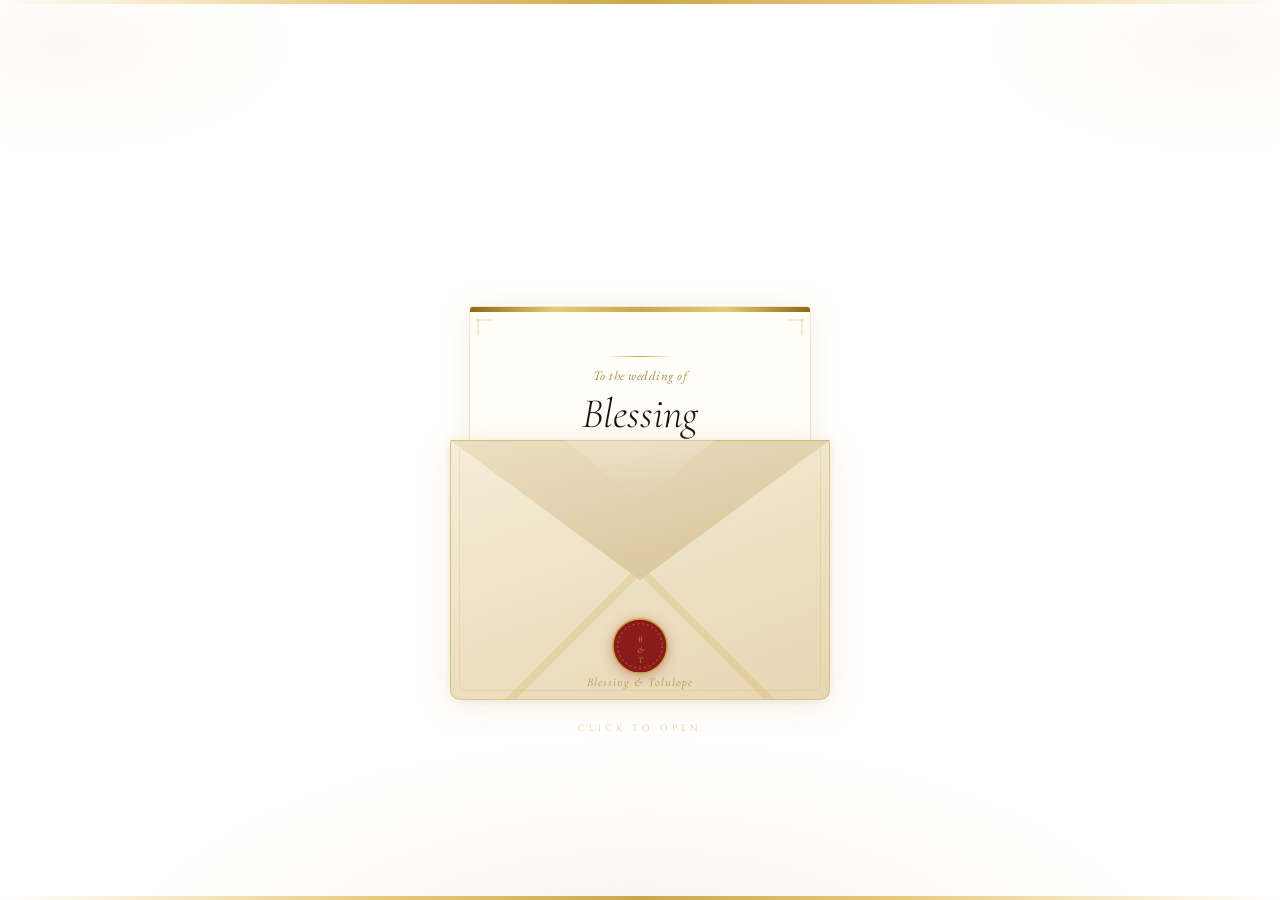
==== index.html @ dffdb022 "Add files via upload" ====
<!DOCTYPE html>
<html lang="en">
<head>
  <meta charset="UTF-8" />
  <meta name="viewport" content="width=device-width, initial-scale=1.0"/>
  <title>Blessing & Tolulope – Save the Date</title>
  <link href="https://fonts.googleapis.com/css2?family=Cormorant+Garamond:ital,wght@0,300;0,400;0,600;1,300;1,400&family=Cinzel:wght@400;600&family=EB+Garamond:ital@0;1&display=swap" rel="stylesheet"/>
  <style>
    :root {
      --gold: #C9A84C;
      --gold-light: #E8C97A;
      --gold-pale: #F5E6C0;
      --gold-deep: #8B6914;
      --cream: #FAF6ED;
      --ivory: #FFFDF8;
      --dark: #1A1209;
    }

    *, *::before, *::after { box-sizing: border-box; margin: 0; padding: 0; }

    body {
      background: #FFFFFF;
      font-family: 'Cormorant Garamond', serif;
      overflow: hidden;
      height: 100dvh;
      width: 100vw;
      display: flex;
      align-items: center;
      justify-content: center;
    }

    /* ── GOLD AMBIENT ON WHITE ── */
    .ambient {
      position: fixed;
      inset: 0;
      z-index: 0;
      pointer-events: none;
      background:
        radial-gradient(ellipse 60% 40% at 50% 110%, rgba(201,168,76,0.12) 0%, transparent 70%),
        radial-gradient(ellipse 30% 20% at 5% 5%,   rgba(201,168,76,0.06) 0%, transparent 60%),
        radial-gradient(ellipse 30% 20% at 95% 5%,  rgba(201,168,76,0.06) 0%, transparent 60%);
    }

    /* Floating sparkles */
    .sp {
      position: fixed;
      pointer-events: none;
      z-index: 1;
      color: var(--gold);
      opacity: 0;
      animation: drift linear infinite;
    }
    @keyframes drift {
      0%   { transform: translateY(105vh) rotate(0deg);   opacity: 0; }
      8%   { opacity: 0.55; }
      92%  { opacity: 0.3; }
      100% { transform: translateY(-40px) rotate(540deg); opacity: 0; }
    }

    /* Gold border lines top & bottom */
    .edge {
      position: fixed;
      left: 0; right: 0;
      height: 4px;
      background: linear-gradient(90deg,
        transparent 0%,
        var(--gold-pale) 15%,
        var(--gold-light) 30%,
        var(--gold) 50%,
        var(--gold-light) 70%,
        var(--gold-pale) 85%,
        transparent 100%);
      z-index: 200;
    }
    .edge-top    { top: 0; }
    .edge-bottom { bottom: 0; }

    /* ── MAIN SCENE ── */
    #scene {
      position: relative;
      z-index: 10;
      display: flex;
      align-items: center;
      justify-content: center;
      width: 100vw;
      height: 100dvh;
    }

    /* ── ENVELOPE AREA ──
       Tall container: letter slides up out of the envelope.
       Envelope sits at the bottom of this container.
    */
    #envelope-area {
      position: relative;
      width: 380px;
      /* total height = letter height (~320px) + envelope height (260px) - overlap (80px) */
      height: 500px;
      display: flex;
      flex-direction: column;
      align-items: center;
      justify-content: flex-end;
    }

    /* ── LETTER ──
       Starts tucked inside the envelope (bottom: 20px, so only slightly visible if at all).
       On open, translates up by ~270px to fully emerge.
    */
    #letter {
      position: absolute;
      width: 340px;
      background: var(--ivory);
      border-radius: 3px;
      box-shadow:
        0 2px 30px rgba(201,168,76,0.18),
        0 0 0 1px rgba(201,168,76,0.22);
      /* starts tucked: bottom of letter aligns with ~top of envelope body */
      bottom: 20px;
      left: 50%;
      transform: translateX(-50%) translateY(0);
      z-index: 2;          /* behind flap initially */
      transition:
        transform 1s cubic-bezier(0.22, 1, 0.36, 1) 0.35s;
      overflow: hidden;
    }

    body.opened #letter {
      transform: translateX(-50%) translateY(-290px);
      z-index: 20;
    }

    /* Promote z-index mid-animation so it clears the envelope */
    body.opened #letter { z-index: 20; }

    .letter-top-bar {
      height: 5px;
      background: linear-gradient(90deg,
        var(--gold-deep), var(--gold-light), var(--gold),
        var(--gold-light), var(--gold-deep));
    }

    .letter-inner {
      padding: 26px 30px 22px;
      text-align: center;
      position: relative;
    }

    /* Corner ornaments */
    .lc { position:absolute; width:34px; height:34px; opacity:0.38; }
    .lc svg { width:100%; height:100%; }
    .lc-tl { top:6px;  left:6px;  }
    .lc-tr { top:6px;  right:6px; transform:scaleX(-1); }
    .lc-bl { bottom:6px; left:6px;  transform:scaleY(-1); }
    .lc-br { bottom:6px; right:6px; transform:scale(-1,-1); }

    .letter-invited {
      font-family: 'Cinzel', serif;
      font-size: 7.5px;
      letter-spacing: 5px;
      color: var(--gold);
      margin-bottom: 8px;
      opacity: 0;
      transform: translateY(6px);
      transition: opacity 0.7s ease 1.4s, transform 0.7s ease 1.4s;
    }
    body.opened .letter-invited { opacity: 1; transform: translateY(0); }

    .letter-divider {
      width: 70px; height: 1px;
      background: linear-gradient(90deg, transparent, var(--gold), transparent);
      margin: 0 auto 10px;
    }

    .letter-headline {
      font-family: 'EB Garamond', serif;
      font-style: italic;
      font-size: 13px;
      color: rgba(139,105,20,0.75);
      letter-spacing: 0.5px;
      margin-bottom: 8px;
    }

    .letter-names {
      font-family: 'Cormorant Garamond', serif;
      font-style: italic;
      font-weight: 300;
      font-size: 42px;
      color: var(--dark);
      line-height: 1.05;
    }
    .letter-amp {
      display: block;
      font-size: 54px;
      color: var(--gold);
      line-height: 0.85;
      margin: 4px 0;
    }

    .letter-divider2 {
      width: 110px; height: 1px;
      background: linear-gradient(90deg, transparent, rgba(201,168,76,0.4), transparent);
      margin: 12px auto 10px;
    }

    .letter-save {
      font-family: 'Cinzel', serif;
      font-size: 7.5px;
      letter-spacing: 5px;
      color: var(--gold);
      margin-bottom: 5px;
    }

    .letter-date {
      font-family: 'Cormorant Garamond', serif;
      font-size: 30px;
      font-weight: 600;
      color: var(--dark);
      letter-spacing: 3px;
    }

    .letter-location {
      font-family: 'EB Garamond', serif;
      font-style: italic;
      font-size: 12px;
      color: rgba(26,18,9,0.45);
      margin-top: 5px;
    }

    .letter-ornament {
      margin-top: 12px;
      font-size: 13px;
      color: var(--gold);
      opacity: 0.5;
      letter-spacing: 6px;
    }

    /* ── ENVELOPE BODY (clickable) ── */
    #envelope-wrap {
      position: relative;
      width: 380px;
      height: 260px;
      cursor: pointer;
      flex-shrink: 0;
      z-index: 10;
    }

    .env-body {
      position: absolute;
      inset: 0;
      background: linear-gradient(160deg, #f6eeda 0%, #ede0c2 55%, #e8d6b2 100%);
      border-radius: 4px 4px 10px 10px;
      border: 1px solid rgba(201,168,76,0.55);
      box-shadow:
        0 6px 32px rgba(201,168,76,0.18),
        0 2px 8px rgba(0,0,0,0.06);
      overflow: hidden;
      z-index: 5;
    }

    /* Diagonal fold lines */
    .env-body::before {
      content:'';
      position: absolute;
      inset: 0;
      background:
        linear-gradient(135deg, transparent 49.2%, rgba(201,168,76,0.22) 49.2%, rgba(201,168,76,0.22) 50.8%, transparent 50.8%),
        linear-gradient(225deg, transparent 49.2%, rgba(201,168,76,0.22) 49.2%, rgba(201,168,76,0.22) 50.8%, transparent 50.8%);
    }

    .env-body::after {
      content: '';
      position: absolute;
      inset: 8px;
      border: 1px solid rgba(201,168,76,0.22);
      border-radius: 2px 2px 7px 7px;
      pointer-events: none;
    }

    /* Wax seal */
    .wax-seal {
      position: absolute;
      bottom: 24px;
      left: 50%;
      transform: translateX(-50%);
      width: 58px; height: 58px;
      z-index: 8;
    }
    .wax-seal svg { width:100%; height:100%;
      filter: drop-shadow(0 2px 6px rgba(139,26,26,0.35)); }

    .env-names {
      position: absolute;
      bottom: 10px;
      width: 100%;
      text-align: center;
      font-family: 'Cormorant Garamond', serif;
      font-style: italic;
      font-size: 12px;
      color: rgba(139,105,20,0.65);
      letter-spacing: 1px;
      z-index: 6;
    }

    /* ── FLAP ──
       Rotates backward (away from viewer) on open.
       z-index: 12 so it sits above the letter initially.
       After opening, letter z-index is promoted to 20.
    */
    .env-flap {
      position: absolute;
      top: 0; left: 0; right: 0;
      height: 140px;
      transform-origin: top center;
      transform-style: preserve-3d;
      transition: transform 0.9s cubic-bezier(0.4, 0, 0.2, 1);
      z-index: 12;
    }

    .env-flap-shape {
      width: 100%;
      height: 100%;
      clip-path: polygon(0 0, 100% 0, 50% 100%);
      background: linear-gradient(165deg, #eddfc0 0%, #e0ceaa 55%, #d5c296 100%);
      border-left:  1px solid rgba(201,168,76,0.4);
      border-right: 1px solid rgba(201,168,76,0.4);
      border-top:   1px solid rgba(201,168,76,0.4);
      backface-visibility: hidden;
    }

    /* sheen on flap */
    .env-flap-shape::after {
      content:'';
      position: absolute;
      top: 0; left: 22%; right: 22%;
      height: 45%;
      background: linear-gradient(180deg, rgba(255,255,255,0.2) 0%, transparent 100%);
      clip-path: polygon(15% 0, 85% 0, 50% 100%);
    }

    body.opened .env-flap {
      transform: rotateX(-178deg);
    }

    /* Hint */
    .env-hint {
      position: absolute;
      bottom: -34px;
      width: 100%;
      text-align: center;
      font-family: 'Cinzel', serif;
      font-size: 9px;
      letter-spacing: 4px;
      color: rgba(201,168,76,0.6);
      animation: hintpulse 2.5s ease-in-out infinite;
      pointer-events: none;
    }
    @keyframes hintpulse {
      0%,100%{ opacity:0.35; }
      50%    { opacity:1; }
    }
    body.opened .env-hint { display:none; }

    /* ── MUSIC PLAYER ── */
    #music-player {
      position: fixed;
      bottom: 26px;
      left: 50%;
      transform: translateX(-50%);
      z-index: 100;
      display: flex;
      align-items: center;
      gap: 12px;
      background: rgba(255,253,248,0.94);
      backdrop-filter: blur(14px);
      border: 1px solid rgba(201,168,76,0.35);
      border-radius: 50px;
      padding: 9px 20px 9px 13px;
      box-shadow:
        0 4px 24px rgba(201,168,76,0.14),
        0 1px 4px rgba(0,0,0,0.05);
      opacity: 0;
      pointer-events: none;
      transition: opacity 0.8s ease 1.3s;
    }
    body.opened #music-player { opacity:1; pointer-events:all; }

    #play-btn {
      width: 38px; height: 38px;
      border-radius: 50%;
      border: 1.5px solid rgba(201,168,76,0.6);
      background: linear-gradient(135deg, rgba(201,168,76,0.12), rgba(201,168,76,0.04));
      display: flex;
      align-items: center;
      justify-content: center;
      cursor: pointer;
      transition: background 0.2s, transform 0.15s;
      flex-shrink: 0;
    }
    #play-btn:hover { background: rgba(201,168,76,0.22); transform: scale(1.08); }
    #play-btn svg { width:15px; height:15px; fill: var(--gold-deep); }

    .music-info { display:flex; flex-direction:column; gap:2px; }
    .music-title {
      font-family: 'Cormorant Garamond', serif;
      font-style: italic;
      font-size: 13px;
      color: var(--dark);
      white-space: nowrap;
    }
    .music-artist {
      font-family: 'Cinzel', serif;
      font-size: 7.5px;
      letter-spacing: 2px;
      color: rgba(139,105,20,0.55);
      white-space: nowrap;
    }

    .music-bars {
      display: flex;
      align-items: flex-end;
      gap: 2.5px;
      height: 18px;
      flex-shrink: 0;
    }
    .music-bars span {
      display: block;
      width: 3px;
      background: var(--gold);
      border-radius: 2px;
      opacity: 0.75;
      animation: bar 0.75s ease-in-out infinite alternate;
    }
    .music-bars span:nth-child(1){ height:6px;  animation-delay:0s; }
    .music-bars span:nth-child(2){ height:14px; animation-delay:0.12s; }
    .music-bars span:nth-child(3){ height:8px;  animation-delay:0.27s; }
    .music-bars span:nth-child(4){ height:15px; animation-delay:0.07s; }
    .music-bars.paused span { animation-play-state: paused; }

    @keyframes bar {
      from { transform: scaleY(0.2); }
      to   { transform: scaleY(1); }
    }
  </style>
</head>
<body>

<div class="edge edge-top"></div>
<div class="edge edge-bottom"></div>
<div class="ambient"></div>

<!-- Floating sparkles -->
<div class="sp" style="left:4%;  font-size:10px; animation-duration:13s; animation-delay:0s;">✦</div>
<div class="sp" style="left:14%; font-size:8px;  animation-duration:17s; animation-delay:5s;">✧</div>
<div class="sp" style="left:27%; font-size:11px; animation-duration:10s; animation-delay:1.5s;">❋</div>
<div class="sp" style="left:42%; font-size:8px;  animation-duration:15s; animation-delay:8s;">✦</div>
<div class="sp" style="left:58%; font-size:10px; animation-duration:11s; animation-delay:2.5s;">✧</div>
<div class="sp" style="left:72%; font-size:9px;  animation-duration:16s; animation-delay:4s;">❋</div>
<div class="sp" style="left:86%; font-size:11px; animation-duration:12s; animation-delay:0.8s;">✦</div>
<div class="sp" style="left:94%; font-size:8px;  animation-duration:9s;  animation-delay:3s;">✧</div>

<div id="scene">
  <div id="envelope-area">

    <!-- LETTER (tucked inside, rises on open) -->
    <div id="letter">
      <div class="letter-top-bar"></div>
      <div class="letter-inner">

        <div class="lc lc-tl"><svg viewBox="0 0 34 34" fill="none"><path d="M2 2L2 17M2 2L17 2" stroke="#C9A84C" stroke-width="1.2"/><circle cx="2" cy="2" r="1.5" fill="#C9A84C"/><path d="M5 5L13 13" stroke="#C9A84C" stroke-width="0.5" opacity="0.4"/></svg></div>
        <div class="lc lc-tr"><svg viewBox="0 0 34 34" fill="none"><path d="M2 2L2 17M2 2L17 2" stroke="#C9A84C" stroke-width="1.2"/><circle cx="2" cy="2" r="1.5" fill="#C9A84C"/><path d="M5 5L13 13" stroke="#C9A84C" stroke-width="0.5" opacity="0.4"/></svg></div>
        <div class="lc lc-bl"><svg viewBox="0 0 34 34" fill="none"><path d="M2 2L2 17M2 2L17 2" stroke="#C9A84C" stroke-width="1.2"/><circle cx="2" cy="2" r="1.5" fill="#C9A84C"/><path d="M5 5L13 13" stroke="#C9A84C" stroke-width="0.5" opacity="0.4"/></svg></div>
        <div class="lc lc-br"><svg viewBox="0 0 34 34" fill="none"><path d="M2 2L2 17M2 2L17 2" stroke="#C9A84C" stroke-width="1.2"/><circle cx="2" cy="2" r="1.5" fill="#C9A84C"/><path d="M5 5L13 13" stroke="#C9A84C" stroke-width="0.5" opacity="0.4"/></svg></div>

        <p class="letter-invited">YOU HAVE BEEN INVITED</p>
        <div class="letter-divider"></div>
        <p class="letter-headline">To the wedding of</p>

        <div class="letter-names">
          Blessing
          <span class="letter-amp">&</span>
          Tolulope
        </div>

        <div class="letter-divider2"></div>
        <p class="letter-save">SAVE THE DATE</p>
        <p class="letter-date">15 · 08 · 2026</p>
        <p class="letter-location">A celebration of love &amp; forever</p>
        <div class="letter-ornament">— ✦ —</div>
      </div>
    </div>

    <!-- ENVELOPE (clickable) -->
    <div id="envelope-wrap" onclick="openEnvelope()" role="button" tabindex="0"
         aria-label="Click to open your invitation"
         onkeydown="if(event.key==='Enter')openEnvelope()">

      <!-- Flap -->
      <div class="env-flap">
        <div class="env-flap-shape"></div>
      </div>

      <!-- Body -->
      <div class="env-body">
        <div class="wax-seal">
          <svg viewBox="0 0 60 60" xmlns="http://www.w3.org/2000/svg">
            <circle cx="30" cy="30" r="28" fill="#8B1A1A" stroke="#C9A84C" stroke-width="1.5"/>
            <circle cx="30" cy="30" r="23" fill="none" stroke="#C9A84C" stroke-width="0.6" stroke-dasharray="2 3"/>
            <text x="30" y="26" text-anchor="middle" font-family="Cormorant Garamond,serif"
                  font-style="italic" font-size="9" fill="#C9A84C">B</text>
            <text x="30" y="37" text-anchor="middle" font-family="Cormorant Garamond,serif"
                  font-style="italic" font-size="10" fill="#C9A84C">&amp;</text>
            <text x="30" y="48" text-anchor="middle" font-family="Cormorant Garamond,serif"
                  font-style="italic" font-size="9" fill="#C9A84C">T</text>
          </svg>
        </div>
        <div class="env-names">Blessing &amp; Tolulope</div>
      </div>

      <div class="env-hint">CLICK TO OPEN</div>
    </div>

  </div>
</div>

<!-- Music Player -->
<div id="music-player">
  <button id="play-btn" onclick="toggleMusic()" aria-label="Play or Pause">
    <svg id="icon-play"  viewBox="0 0 24 24"><path d="M8 5v14l11-7z"/></svg>
    <svg id="icon-pause" viewBox="0 0 24 24" style="display:none"><path d="M6 19h4V5H6v14zm8-14v14h4V5h-4z"/></svg>
  </button>
  <div class="music-info">
    <div class="music-title">Can I Have This Dance</div>
    <div class="music-artist">HIGH SCHOOL MUSICAL · 2008</div>
  </div>
  <div class="music-bars paused" id="music-bars">
    <span></span><span></span><span></span><span></span>
  </div>
</div>

<!-- Hidden YouTube player -->
<div style="position:fixed;left:-9999px;bottom:-9999px;width:1px;height:1px;">
  <div id="yt-player"></div>
</div>

<script>
  /* ── OPEN ── */
  let isOpened = false;
  function openEnvelope() {
    if (isOpened) return;
    isOpened = true;
    document.body.classList.add('opened');
    setTimeout(loadYT, 700);
  }

  /* ── YOUTUBE ── */
  const VID = 'xBpbM9SXQXE'; // HSM "Can I Have This Dance"
  let player = null, apiReady = false, playing = false;

  function loadYT() {
    if (typeof YT !== 'undefined' && YT.Player) {
      apiReady = true;
      buildPlayer();
      return;
    }
    const s = document.createElement('script');
    s.src = 'https://www.youtube.com/iframe_api';
    document.head.appendChild(s);
  }

  window.onYouTubeIframeAPIReady = function () {
    apiReady = true;
    buildPlayer();
  };

  function buildPlayer() {
    player = new YT.Player('yt-player', {
      width: '1', height: '1',
      videoId: VID,
      playerVars: { autoplay: 1, controls: 0, rel: 0, loop: 1, playlist: VID },
      events: {
        onReady(e)          { e.target.setVolume(75); e.target.playVideo(); },
        onStateChange(e)    {
          const s = e.data;
          if (s === YT.PlayerState.PLAYING)  setUI(true);
          if (s === YT.PlayerState.PAUSED ||
              s === YT.PlayerState.ENDED)    setUI(false);
        }
      }
    });
  }

  function setUI(isPlaying) {
    playing = isPlaying;
    document.getElementById('icon-play').style.display  = isPlaying ? 'none'  : 'block';
    document.getElementById('icon-pause').style.display = isPlaying ? 'block' : 'none';
    const b = document.getElementById('music-bars');
    isPlaying ? b.classList.remove('paused') : b.classList.add('paused');
  }

  function toggleMusic() {
    if (!player) return;
    playing ? player.pauseVideo() : player.playVideo();
  }
</script>
</body>
</html>
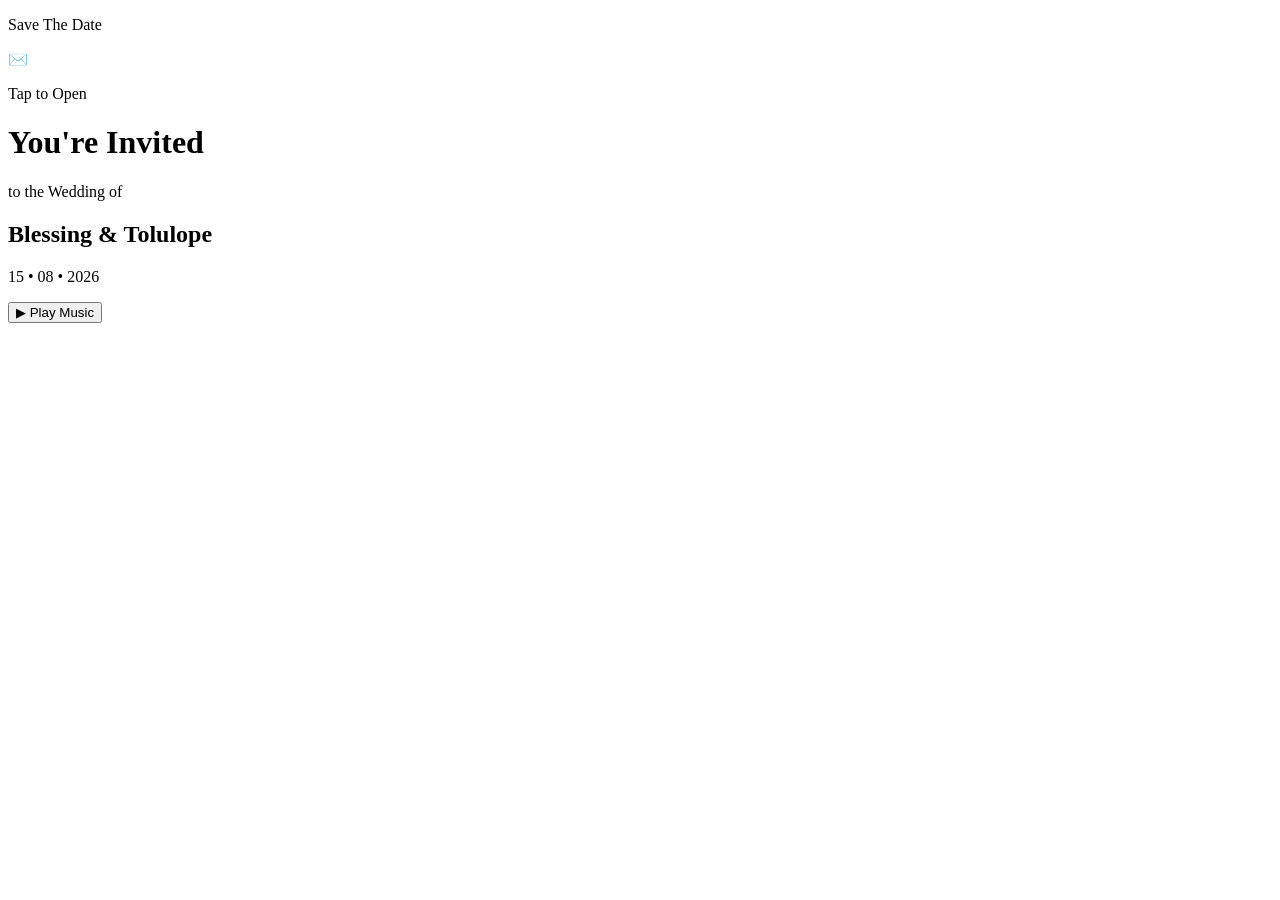
==== commit 1acf83b3: "Revise invitation HTML and styles Refactor HTML structure and update styles for invitation." ====
--- a/index.html
+++ b/index.html
@@ -1,605 +1,57 @@
 <!DOCTYPE html>
 <html lang="en">
 <head>
-  <meta charset="UTF-8" />
-  <meta name="viewport" content="width=device-width, initial-scale=1.0"/>
-  <title>Blessing & Tolulope – Save the Date</title>
-  <link href="https://fonts.googleapis.com/css2?family=Cormorant+Garamond:ital,wght@0,300;0,400;0,600;1,300;1,400&family=Cinzel:wght@400;600&family=EB+Garamond:ital@0;1&display=swap" rel="stylesheet"/>
-  <style>
-    :root {
-      --gold: #C9A84C;
-      --gold-light: #E8C97A;
-      --gold-pale: #F5E6C0;
-      --gold-deep: #8B6914;
-      --cream: #FAF6ED;
-      --ivory: #FFFDF8;
-      --dark: #1A1209;
-    }
+<meta charset="UTF-8">
+<meta name="viewport" content="width=device-width, initial-scale=1.0">
 
-    *, *::before, *::after { box-sizing: border-box; margin: 0; padding: 0; }
+<title>Blessing & Tolulope — Save The Date</title>
 
-    body {
-      background: #FFFFFF;
-      font-family: 'Cormorant Garamond', serif;
-      overflow: hidden;
-      height: 100dvh;
-      width: 100vw;
-      display: flex;
-      align-items: center;
-      justify-content: center;
-    }
+<link rel="stylesheet" href="style.css">
 
-    /* ── GOLD AMBIENT ON WHITE ── */
-    .ambient {
-      position: fixed;
-      inset: 0;
-      z-index: 0;
-      pointer-events: none;
-      background:
-        radial-gradient(ellipse 60% 40% at 50% 110%, rgba(201,168,76,0.12) 0%, transparent 70%),
-        radial-gradient(ellipse 30% 20% at 5% 5%,   rgba(201,168,76,0.06) 0%, transparent 60%),
-        radial-gradient(ellipse 30% 20% at 95% 5%,  rgba(201,168,76,0.06) 0%, transparent 60%);
-    }
+<link href="https://fonts.googleapis.com/css2?family=Great+Vibes&family=Playfair+Display:wght@400;700&display=swap" rel="stylesheet">
 
-    /* Floating sparkles */
-    .sp {
-      position: fixed;
-      pointer-events: none;
-      z-index: 1;
-      color: var(--gold);
-      opacity: 0;
-      animation: drift linear infinite;
-    }
-    @keyframes drift {
-      0%   { transform: translateY(105vh) rotate(0deg);   opacity: 0; }
-      8%   { opacity: 0.55; }
-      92%  { opacity: 0.3; }
-      100% { transform: translateY(-40px) rotate(540deg); opacity: 0; }
-    }
+</head>
 
-    /* Gold border lines top & bottom */
-    .edge {
-      position: fixed;
-      left: 0; right: 0;
-      height: 4px;
-      background: linear-gradient(90deg,
-        transparent 0%,
-        var(--gold-pale) 15%,
-        var(--gold-light) 30%,
-        var(--gold) 50%,
-        var(--gold-light) 70%,
-        var(--gold-pale) 85%,
-        transparent 100%);
-      z-index: 200;
-    }
-    .edge-top    { top: 0; }
-    .edge-bottom { bottom: 0; }
-
-    /* ── MAIN SCENE ── */
-    #scene {
-      position: relative;
-      z-index: 10;
-      display: flex;
-      align-items: center;
-      justify-content: center;
-      width: 100vw;
-      height: 100dvh;
-    }
-
-    /* ── ENVELOPE AREA ──
-       Tall container: letter slides up out of the envelope.
-       Envelope sits at the bottom of this container.
-    */
-    #envelope-area {
-      position: relative;
-      width: 380px;
-      /* total height = letter height (~320px) + envelope height (260px) - overlap (80px) */
-      height: 500px;
-      display: flex;
-      flex-direction: column;
-      align-items: center;
-      justify-content: flex-end;
-    }
-
-    /* ── LETTER ──
-       Starts tucked inside the envelope (bottom: 20px, so only slightly visible if at all).
-       On open, translates up by ~270px to fully emerge.
-    */
-    #letter {
-      position: absolute;
-      width: 340px;
-      background: var(--ivory);
-      border-radius: 3px;
-      box-shadow:
-        0 2px 30px rgba(201,168,76,0.18),
-        0 0 0 1px rgba(201,168,76,0.22);
-      /* starts tucked: bottom of letter aligns with ~top of envelope body */
-      bottom: 20px;
-      left: 50%;
-      transform: translateX(-50%) translateY(0);
-      z-index: 2;          /* behind flap initially */
-      transition:
-        transform 1s cubic-bezier(0.22, 1, 0.36, 1) 0.35s;
-      overflow: hidden;
-    }
-
-    body.opened #letter {
-      transform: translateX(-50%) translateY(-290px);
-      z-index: 20;
-    }
-
-    /* Promote z-index mid-animation so it clears the envelope */
-    body.opened #letter { z-index: 20; }
-
-    .letter-top-bar {
-      height: 5px;
-      background: linear-gradient(90deg,
-        var(--gold-deep), var(--gold-light), var(--gold),
-        var(--gold-light), var(--gold-deep));
-    }
-
-    .letter-inner {
-      padding: 26px 30px 22px;
-      text-align: center;
-      position: relative;
-    }
-
-    /* Corner ornaments */
-    .lc { position:absolute; width:34px; height:34px; opacity:0.38; }
-    .lc svg { width:100%; height:100%; }
-    .lc-tl { top:6px;  left:6px;  }
-    .lc-tr { top:6px;  right:6px; transform:scaleX(-1); }
-    .lc-bl { bottom:6px; left:6px;  transform:scaleY(-1); }
-    .lc-br { bottom:6px; right:6px; transform:scale(-1,-1); }
-
-    .letter-invited {
-      font-family: 'Cinzel', serif;
-      font-size: 7.5px;
-      letter-spacing: 5px;
-      color: var(--gold);
-      margin-bottom: 8px;
-      opacity: 0;
-      transform: translateY(6px);
-      transition: opacity 0.7s ease 1.4s, transform 0.7s ease 1.4s;
-    }
-    body.opened .letter-invited { opacity: 1; transform: translateY(0); }
-
-    .letter-divider {
-      width: 70px; height: 1px;
-      background: linear-gradient(90deg, transparent, var(--gold), transparent);
-      margin: 0 auto 10px;
-    }
-
-    .letter-headline {
-      font-family: 'EB Garamond', serif;
-      font-style: italic;
-      font-size: 13px;
-      color: rgba(139,105,20,0.75);
-      letter-spacing: 0.5px;
-      margin-bottom: 8px;
-    }
-
-    .letter-names {
-      font-family: 'Cormorant Garamond', serif;
-      font-style: italic;
-      font-weight: 300;
-      font-size: 42px;
-      color: var(--dark);
-      line-height: 1.05;
-    }
-    .letter-amp {
-      display: block;
-      font-size: 54px;
-      color: var(--gold);
-      line-height: 0.85;
-      margin: 4px 0;
-    }
-
-    .letter-divider2 {
-      width: 110px; height: 1px;
-      background: linear-gradient(90deg, transparent, rgba(201,168,76,0.4), transparent);
-      margin: 12px auto 10px;
-    }
-
-    .letter-save {
-      font-family: 'Cinzel', serif;
-      font-size: 7.5px;
-      letter-spacing: 5px;
-      color: var(--gold);
-      margin-bottom: 5px;
-    }
-
-    .letter-date {
-      font-family: 'Cormorant Garamond', serif;
-      font-size: 30px;
-      font-weight: 600;
-      color: var(--dark);
-      letter-spacing: 3px;
-    }
-
-    .letter-location {
-      font-family: 'EB Garamond', serif;
-      font-style: italic;
-      font-size: 12px;
-      color: rgba(26,18,9,0.45);
-      margin-top: 5px;
-    }
-
-    .letter-ornament {
-      margin-top: 12px;
-      font-size: 13px;
-      color: var(--gold);
-      opacity: 0.5;
-      letter-spacing: 6px;
-    }
-
-    /* ── ENVELOPE BODY (clickable) ── */
-    #envelope-wrap {
-      position: relative;
-      width: 380px;
-      height: 260px;
-      cursor: pointer;
-      flex-shrink: 0;
-      z-index: 10;
-    }
-
-    .env-body {
-      position: absolute;
-      inset: 0;
-      background: linear-gradient(160deg, #f6eeda 0%, #ede0c2 55%, #e8d6b2 100%);
-      border-radius: 4px 4px 10px 10px;
-      border: 1px solid rgba(201,168,76,0.55);
-      box-shadow:
-        0 6px 32px rgba(201,168,76,0.18),
-        0 2px 8px rgba(0,0,0,0.06);
-      overflow: hidden;
-      z-index: 5;
-    }
-
-    /* Diagonal fold lines */
-    .env-body::before {
-      content:'';
-      position: absolute;
-      inset: 0;
-      background:
-        linear-gradient(135deg, transparent 49.2%, rgba(201,168,76,0.22) 49.2%, rgba(201,168,76,0.22) 50.8%, transparent 50.8%),
-        linear-gradient(225deg, transparent 49.2%, rgba(201,168,76,0.22) 49.2%, rgba(201,168,76,0.22) 50.8%, transparent 50.8%);
-    }
-
-    .env-body::after {
-      content: '';
-      position: absolute;
-      inset: 8px;
-      border: 1px solid rgba(201,168,76,0.22);
-      border-radius: 2px 2px 7px 7px;
-      pointer-events: none;
-    }
-
-    /* Wax seal */
-    .wax-seal {
-      position: absolute;
-      bottom: 24px;
-      left: 50%;
-      transform: translateX(-50%);
-      width: 58px; height: 58px;
-      z-index: 8;
-    }
-    .wax-seal svg { width:100%; height:100%;
-      filter: drop-shadow(0 2px 6px rgba(139,26,26,0.35)); }
-
-    .env-names {
-      position: absolute;
-      bottom: 10px;
-      width: 100%;
-      text-align: center;
-      font-family: 'Cormorant Garamond', serif;
-      font-style: italic;
-      font-size: 12px;
-      color: rgba(139,105,20,0.65);
-      letter-spacing: 1px;
-      z-index: 6;
-    }
-
-    /* ── FLAP ──
-       Rotates backward (away from viewer) on open.
-       z-index: 12 so it sits above the letter initially.
-       After opening, letter z-index is promoted to 20.
-    */
-    .env-flap {
-      position: absolute;
-      top: 0; left: 0; right: 0;
-      height: 140px;
-      transform-origin: top center;
-      transform-style: preserve-3d;
-      transition: transform 0.9s cubic-bezier(0.4, 0, 0.2, 1);
-      z-index: 12;
-    }
-
-    .env-flap-shape {
-      width: 100%;
-      height: 100%;
-      clip-path: polygon(0 0, 100% 0, 50% 100%);
-      background: linear-gradient(165deg, #eddfc0 0%, #e0ceaa 55%, #d5c296 100%);
-      border-left:  1px solid rgba(201,168,76,0.4);
-      border-right: 1px solid rgba(201,168,76,0.4);
-      border-top:   1px solid rgba(201,168,76,0.4);
-      backface-visibility: hidden;
-    }
-
-    /* sheen on flap */
-    .env-flap-shape::after {
-      content:'';
-      position: absolute;
-      top: 0; left: 22%; right: 22%;
-      height: 45%;
-      background: linear-gradient(180deg, rgba(255,255,255,0.2) 0%, transparent 100%);
-      clip-path: polygon(15% 0, 85% 0, 50% 100%);
-    }
-
-    body.opened .env-flap {
-      transform: rotateX(-178deg);
-    }
-
-    /* Hint */
-    .env-hint {
-      position: absolute;
-      bottom: -34px;
-      width: 100%;
-      text-align: center;
-      font-family: 'Cinzel', serif;
-      font-size: 9px;
-      letter-spacing: 4px;
-      color: rgba(201,168,76,0.6);
-      animation: hintpulse 2.5s ease-in-out infinite;
-      pointer-events: none;
-    }
-    @keyframes hintpulse {
-      0%,100%{ opacity:0.35; }
-      50%    { opacity:1; }
-    }
-    body.opened .env-hint { display:none; }
-
-    /* ── MUSIC PLAYER ── */
-    #music-player {
-      position: fixed;
-      bottom: 26px;
-      left: 50%;
-      transform: translateX(-50%);
-      z-index: 100;
-      display: flex;
-      align-items: center;
-      gap: 12px;
-      background: rgba(255,253,248,0.94);
-      backdrop-filter: blur(14px);
-      border: 1px solid rgba(201,168,76,0.35);
-      border-radius: 50px;
-      padding: 9px 20px 9px 13px;
-      box-shadow:
-        0 4px 24px rgba(201,168,76,0.14),
-        0 1px 4px rgba(0,0,0,0.05);
-      opacity: 0;
-      pointer-events: none;
-      transition: opacity 0.8s ease 1.3s;
-    }
-    body.opened #music-player { opacity:1; pointer-events:all; }
-
-    #play-btn {
-      width: 38px; height: 38px;
-      border-radius: 50%;
-      border: 1.5px solid rgba(201,168,76,0.6);
-      background: linear-gradient(135deg, rgba(201,168,76,0.12), rgba(201,168,76,0.04));
-      display: flex;
-      align-items: center;
-      justify-content: center;
-      cursor: pointer;
-      transition: background 0.2s, transform 0.15s;
-      flex-shrink: 0;
-    }
-    #play-btn:hover { background: rgba(201,168,76,0.22); transform: scale(1.08); }
-    #play-btn svg { width:15px; height:15px; fill: var(--gold-deep); }
-
-    .music-info { display:flex; flex-direction:column; gap:2px; }
-    .music-title {
-      font-family: 'Cormorant Garamond', serif;
-      font-style: italic;
-      font-size: 13px;
-      color: var(--dark);
-      white-space: nowrap;
-    }
-    .music-artist {
-      font-family: 'Cinzel', serif;
-      font-size: 7.5px;
-      letter-spacing: 2px;
-      color: rgba(139,105,20,0.55);
-      white-space: nowrap;
-    }
-
-    .music-bars {
-      display: flex;
-      align-items: flex-end;
-      gap: 2.5px;
-      height: 18px;
-      flex-shrink: 0;
-    }
-    .music-bars span {
-      display: block;
-      width: 3px;
-      background: var(--gold);
-      border-radius: 2px;
-      opacity: 0.75;
-      animation: bar 0.75s ease-in-out infinite alternate;
-    }
-    .music-bars span:nth-child(1){ height:6px;  animation-delay:0s; }
-    .music-bars span:nth-child(2){ height:14px; animation-delay:0.12s; }
-    .music-bars span:nth-child(3){ height:8px;  animation-delay:0.27s; }
-    .music-bars span:nth-child(4){ height:15px; animation-delay:0.07s; }
-    .music-bars.paused span { animation-play-state: paused; }
-
-    @keyframes bar {
-      from { transform: scaleY(0.2); }
-      to   { transform: scaleY(1); }
-    }
-  </style>
-</head>
 <body>
 
-<div class="edge edge-top"></div>
-<div class="edge edge-bottom"></div>
-<div class="ambient"></div>
+<div class="container">
 
-<!-- Floating sparkles -->
-<div class="sp" style="left:4%;  font-size:10px; animation-duration:13s; animation-delay:0s;">✦</div>
-<div class="sp" style="left:14%; font-size:8px;  animation-duration:17s; animation-delay:5s;">✧</div>
-<div class="sp" style="left:27%; font-size:11px; animation-duration:10s; animation-delay:1.5s;">❋</div>
-<div class="sp" style="left:42%; font-size:8px;  animation-duration:15s; animation-delay:8s;">✦</div>
-<div class="sp" style="left:58%; font-size:10px; animation-duration:11s; animation-delay:2.5s;">✧</div>
-<div class="sp" style="left:72%; font-size:9px;  animation-duration:16s; animation-delay:4s;">❋</div>
-<div class="sp" style="left:86%; font-size:11px; animation-duration:12s; animation-delay:0.8s;">✦</div>
-<div class="sp" style="left:94%; font-size:8px;  animation-duration:9s;  animation-delay:3s;">✧</div>
+    <p class="save-text">Save The Date</p>
 
-<div id="scene">
-  <div id="envelope-area">
-
-    <!-- LETTER (tucked inside, rises on open) -->
-    <div id="letter">
-      <div class="letter-top-bar"></div>
-      <div class="letter-inner">
-
-        <div class="lc lc-tl"><svg viewBox="0 0 34 34" fill="none"><path d="M2 2L2 17M2 2L17 2" stroke="#C9A84C" stroke-width="1.2"/><circle cx="2" cy="2" r="1.5" fill="#C9A84C"/><path d="M5 5L13 13" stroke="#C9A84C" stroke-width="0.5" opacity="0.4"/></svg></div>
-        <div class="lc lc-tr"><svg viewBox="0 0 34 34" fill="none"><path d="M2 2L2 17M2 2L17 2" stroke="#C9A84C" stroke-width="1.2"/><circle cx="2" cy="2" r="1.5" fill="#C9A84C"/><path d="M5 5L13 13" stroke="#C9A84C" stroke-width="0.5" opacity="0.4"/></svg></div>
-        <div class="lc lc-bl"><svg viewBox="0 0 34 34" fill="none"><path d="M2 2L2 17M2 2L17 2" stroke="#C9A84C" stroke-width="1.2"/><circle cx="2" cy="2" r="1.5" fill="#C9A84C"/><path d="M5 5L13 13" stroke="#C9A84C" stroke-width="0.5" opacity="0.4"/></svg></div>
-        <div class="lc lc-br"><svg viewBox="0 0 34 34" fill="none"><path d="M2 2L2 17M2 2L17 2" stroke="#C9A84C" stroke-width="1.2"/><circle cx="2" cy="2" r="1.5" fill="#C9A84C"/><path d="M5 5L13 13" stroke="#C9A84C" stroke-width="0.5" opacity="0.4"/></svg></div>
-
-        <p class="letter-invited">YOU HAVE BEEN INVITED</p>
-        <div class="letter-divider"></div>
-        <p class="letter-headline">To the wedding of</p>
-
-        <div class="letter-names">
-          Blessing
-          <span class="letter-amp">&</span>
-          Tolulope
-        </div>
-
-        <div class="letter-divider2"></div>
-        <p class="letter-save">SAVE THE DATE</p>
-        <p class="letter-date">15 · 08 · 2026</p>
-        <p class="letter-location">A celebration of love &amp; forever</p>
-        <div class="letter-ornament">— ✦ —</div>
-      </div>
+    <div class="envelope" onclick="openEnvelope()">
+        ✉️
+        <p>Tap to Open</p>
     </div>
 
-    <!-- ENVELOPE (clickable) -->
-    <div id="envelope-wrap" onclick="openEnvelope()" role="button" tabindex="0"
-         aria-label="Click to open your invitation"
-         onkeydown="if(event.key==='Enter')openEnvelope()">
+    <div class="letter" id="letter">
 
-      <!-- Flap -->
-      <div class="env-flap">
-        <div class="env-flap-shape"></div>
-      </div>
+        <h1>You're Invited</h1>
 
-      <!-- Body -->
-      <div class="env-body">
-        <div class="wax-seal">
-          <svg viewBox="0 0 60 60" xmlns="http://www.w3.org/2000/svg">
-            <circle cx="30" cy="30" r="28" fill="#8B1A1A" stroke="#C9A84C" stroke-width="1.5"/>
-            <circle cx="30" cy="30" r="23" fill="none" stroke="#C9A84C" stroke-width="0.6" stroke-dasharray="2 3"/>
-            <text x="30" y="26" text-anchor="middle" font-family="Cormorant Garamond,serif"
-                  font-style="italic" font-size="9" fill="#C9A84C">B</text>
-            <text x="30" y="37" text-anchor="middle" font-family="Cormorant Garamond,serif"
-                  font-style="italic" font-size="10" fill="#C9A84C">&amp;</text>
-            <text x="30" y="48" text-anchor="middle" font-family="Cormorant Garamond,serif"
-                  font-style="italic" font-size="9" fill="#C9A84C">T</text>
-          </svg>
-        </div>
-        <div class="env-names">Blessing &amp; Tolulope</div>
-      </div>
+        <p>to the Wedding of</p>
 
-      <div class="env-hint">CLICK TO OPEN</div>
+        <h2 class="names">
+            Blessing  
+            &  
+            Tolulope
+        </h2>
+
+        <p class="date">
+            15 • 08 • 2026
+        </p>
+
+        <button onclick="toggleMusic()">
+            ▶ Play Music
+        </button>
+
     </div>
 
-  </div>
 </div>
 
-<!-- Music Player -->
-<div id="music-player">
-  <button id="play-btn" onclick="toggleMusic()" aria-label="Play or Pause">
-    <svg id="icon-play"  viewBox="0 0 24 24"><path d="M8 5v14l11-7z"/></svg>
-    <svg id="icon-pause" viewBox="0 0 24 24" style="display:none"><path d="M6 19h4V5H6v14zm8-14v14h4V5h-4z"/></svg>
-  </button>
-  <div class="music-info">
-    <div class="music-title">Can I Have This Dance</div>
-    <div class="music-artist">HIGH SCHOOL MUSICAL · 2008</div>
-  </div>
-  <div class="music-bars paused" id="music-bars">
-    <span></span><span></span><span></span><span></span>
-  </div>
-</div>
+<audio id="music" loop>
+    <source src="assets/music.mp3" type="audio/mp3">
+</audio>
 
-<!-- Hidden YouTube player -->
-<div style="position:fixed;left:-9999px;bottom:-9999px;width:1px;height:1px;">
-  <div id="yt-player"></div>
-</div>
+<script src="script.js"></script>
 
-<script>
-  /* ── OPEN ── */
-  let isOpened = false;
-  function openEnvelope() {
-    if (isOpened) return;
-    isOpened = true;
-    document.body.classList.add('opened');
-    setTimeout(loadYT, 700);
-  }
-
-  /* ── YOUTUBE ── */
-  const VID = 'xBpbM9SXQXE'; // HSM "Can I Have This Dance"
-  let player = null, apiReady = false, playing = false;
-
-  function loadYT() {
-    if (typeof YT !== 'undefined' && YT.Player) {
-      apiReady = true;
-      buildPlayer();
-      return;
-    }
-    const s = document.createElement('script');
-    s.src = 'https://www.youtube.com/iframe_api';
-    document.head.appendChild(s);
-  }
-
-  window.onYouTubeIframeAPIReady = function () {
-    apiReady = true;
-    buildPlayer();
-  };
-
-  function buildPlayer() {
-    player = new YT.Player('yt-player', {
-      width: '1', height: '1',
-      videoId: VID,
-      playerVars: { autoplay: 1, controls: 0, rel: 0, loop: 1, playlist: VID },
-      events: {
-        onReady(e)          { e.target.setVolume(75); e.target.playVideo(); },
-        onStateChange(e)    {
-          const s = e.data;
-          if (s === YT.PlayerState.PLAYING)  setUI(true);
-          if (s === YT.PlayerState.PAUSED ||
-              s === YT.PlayerState.ENDED)    setUI(false);
-        }
-      }
-    });
-  }
-
-  function setUI(isPlaying) {
-    playing = isPlaying;
-    document.getElementById('icon-play').style.display  = isPlaying ? 'none'  : 'block';
-    document.getElementById('icon-pause').style.display = isPlaying ? 'block' : 'none';
-    const b = document.getElementById('music-bars');
-    isPlaying ? b.classList.remove('paused') : b.classList.add('paused');
-  }
-
-  function toggleMusic() {
-    if (!player) return;
-    playing ? player.pauseVideo() : player.playVideo();
-  }
-</script>
 </body>
 </html>
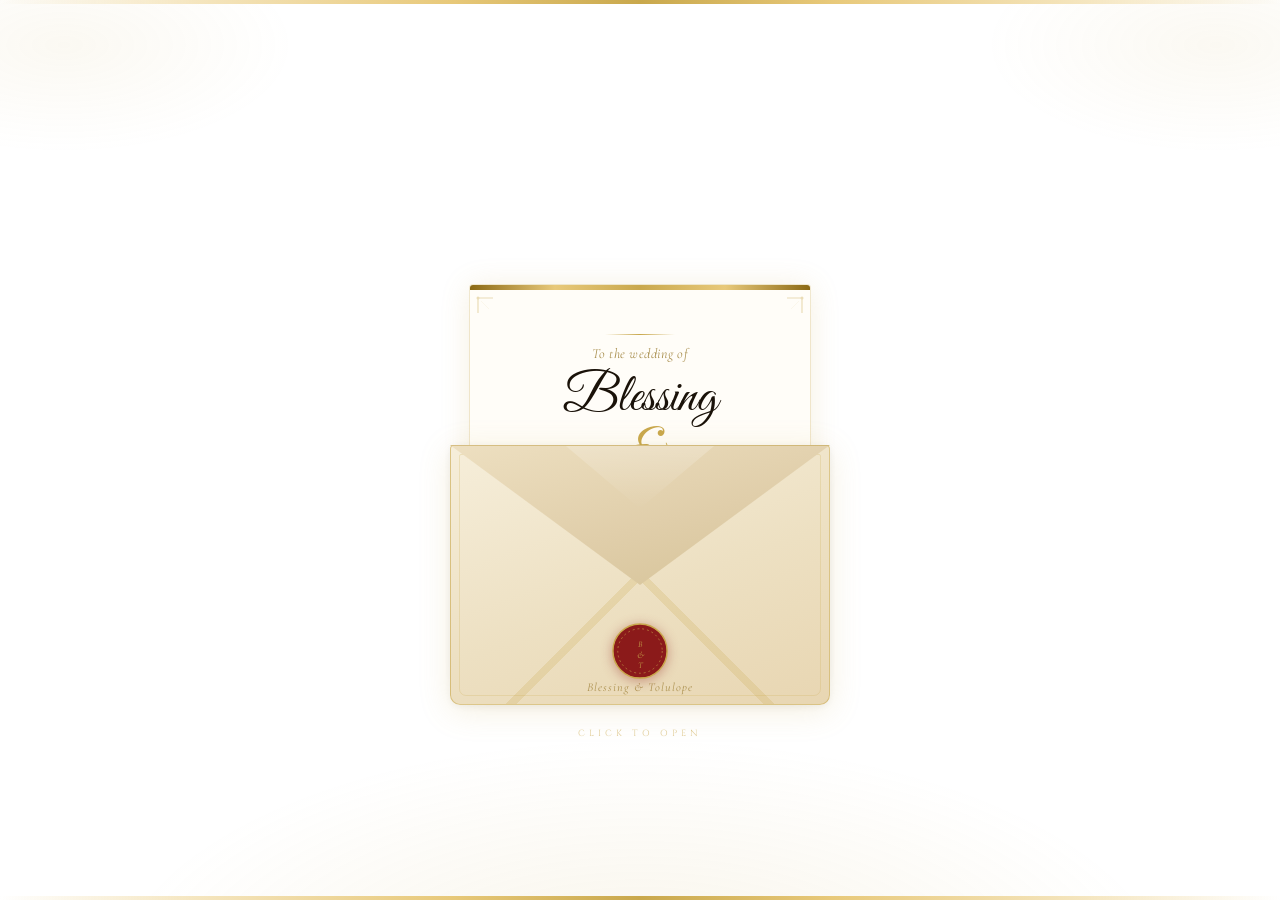
==== commit 1ff8d0aa: "Add files via upload" ====
--- a/index.html
+++ b/index.html
@@ -1,57 +1,124 @@
 <!DOCTYPE html>
 <html lang="en">
 <head>
-<meta charset="UTF-8">
-<meta name="viewport" content="width=device-width, initial-scale=1.0">
-
-<title>Blessing & Tolulope — Save The Date</title>
-
-<link rel="stylesheet" href="style.css">
-
-<link href="https://fonts.googleapis.com/css2?family=Great+Vibes&family=Playfair+Display:wght@400;700&display=swap" rel="stylesheet">
-
+  <meta charset="UTF-8"/>
+  <meta name="viewport" content="width=device-width, initial-scale=1.0"/>
+  <title>Blessing &amp; Tolulope — Save The Date</title>
+  <link rel="stylesheet" href="style.css"/>
+  <link href="https://fonts.googleapis.com/css2?family=Cormorant+Garamond:ital,wght@0,300;0,400;0,600;1,300;1,400&family=Cinzel:wght@400;600&family=Great+Vibes&display=swap" rel="stylesheet"/>
 </head>
-
 <body>
 
-<div class="container">
+  <!-- Gold edge lines -->
+  <div class="edge-top"></div>
+  <div class="edge-bottom"></div>
 
-    <p class="save-text">Save The Date</p>
+  <!-- Ambient glow & sparkles -->
+  <div class="ambient"></div>
+  <div class="sparkles" aria-hidden="true">
+    <span style="left:4%;  animation-duration:13s; animation-delay:0s;   font-size:10px;">✦</span>
+    <span style="left:14%; animation-duration:17s; animation-delay:5s;   font-size:8px;">✧</span>
+    <span style="left:27%; animation-duration:10s; animation-delay:1.5s; font-size:11px;">❋</span>
+    <span style="left:43%; animation-duration:15s; animation-delay:8s;   font-size:8px;">✦</span>
+    <span style="left:58%; animation-duration:11s; animation-delay:2.5s; font-size:10px;">✧</span>
+    <span style="left:73%; animation-duration:16s; animation-delay:4s;   font-size:9px;">❋</span>
+    <span style="left:86%; animation-duration:12s; animation-delay:0.8s; font-size:11px;">✦</span>
+    <span style="left:94%; animation-duration:9s;  animation-delay:3s;   font-size:8px;">✧</span>
+  </div>
 
-    <div class="envelope" onclick="openEnvelope()">
-        ✉️
-        <p>Tap to Open</p>
-    </div>
+  <main class="scene">
+    <div class="envelope-area" id="envelopeArea">
 
-    <div class="letter" id="letter">
+      <!-- ── LETTER (slides up out of envelope) ── -->
+      <div class="letter" id="letter" aria-live="polite">
+        <div class="letter-bar"></div>
+        <div class="letter-inner">
 
-        <h1>You're Invited</h1>
+          <!-- Corner ornaments -->
+          <svg class="corner tl" viewBox="0 0 34 34" fill="none"><path d="M2 2L2 17M2 2L17 2" stroke="#C9A84C" stroke-width="1.2"/><circle cx="2" cy="2" r="1.5" fill="#C9A84C"/><path d="M5 5L13 13" stroke="#C9A84C" stroke-width="0.5" opacity="0.4"/></svg>
+          <svg class="corner tr" viewBox="0 0 34 34" fill="none"><path d="M2 2L2 17M2 2L17 2" stroke="#C9A84C" stroke-width="1.2"/><circle cx="2" cy="2" r="1.5" fill="#C9A84C"/><path d="M5 5L13 13" stroke="#C9A84C" stroke-width="0.5" opacity="0.4"/></svg>
+          <svg class="corner bl" viewBox="0 0 34 34" fill="none"><path d="M2 2L2 17M2 2L17 2" stroke="#C9A84C" stroke-width="1.2"/><circle cx="2" cy="2" r="1.5" fill="#C9A84C"/><path d="M5 5L13 13" stroke="#C9A84C" stroke-width="0.5" opacity="0.4"/></svg>
+          <svg class="corner br" viewBox="0 0 34 34" fill="none"><path d="M2 2L2 17M2 2L17 2" stroke="#C9A84C" stroke-width="1.2"/><circle cx="2" cy="2" r="1.5" fill="#C9A84C"/><path d="M5 5L13 13" stroke="#C9A84C" stroke-width="0.5" opacity="0.4"/></svg>
 
-        <p>to the Wedding of</p>
+          <p class="letter-tag" id="letterTag">YOU HAVE BEEN INVITED</p>
+          <div class="divider short"></div>
+          <p class="letter-sub">To the wedding of</p>
 
-        <h2 class="names">
-            Blessing  
-            &  
+          <div class="names">
+            Blessing
+            <span class="amp">&</span>
             Tolulope
-        </h2>
+          </div>
 
-        <p class="date">
-            15 • 08 • 2026
-        </p>
+          <div class="divider long"></div>
 
-        <button onclick="toggleMusic()">
-            ▶ Play Music
-        </button>
+          <p class="save-label">SAVE THE DATE</p>
+          <p class="date">15 · 08 · 2026</p>
+          <p class="tagline">A celebration of love &amp; forever</p>
+          <div class="ornament">— ✦ —</div>
+        </div>
+      </div>
+      <!-- /letter -->
+
+      <!-- ── ENVELOPE (clickable) ── -->
+      <div class="envelope" id="envelope"
+           onclick="openEnvelope()"
+           role="button" tabindex="0"
+           aria-label="Click to open your invitation"
+           onkeydown="if(event.key==='Enter'||event.key===' ')openEnvelope()">
+
+        <!-- Flap folds open -->
+        <div class="flap" id="flap">
+          <div class="flap-face"></div>
+        </div>
+
+        <!-- Body -->
+        <div class="env-body">
+          <!-- Wax seal -->
+          <div class="wax-seal" aria-hidden="true">
+            <svg viewBox="0 0 60 60" xmlns="http://www.w3.org/2000/svg">
+              <circle cx="30" cy="30" r="28" fill="#8B1A1A" stroke="#C9A84C" stroke-width="1.5"/>
+              <circle cx="30" cy="30" r="23" fill="none" stroke="#C9A84C" stroke-width="0.6" stroke-dasharray="2 3"/>
+              <text x="30" y="26" text-anchor="middle" font-family="Cormorant Garamond,serif" font-style="italic" font-size="9" fill="#C9A84C">B</text>
+              <text x="30" y="37" text-anchor="middle" font-family="Cormorant Garamond,serif" font-style="italic" font-size="10" fill="#C9A84C">&amp;</text>
+              <text x="30" y="48" text-anchor="middle" font-family="Cormorant Garamond,serif" font-style="italic" font-size="9" fill="#C9A84C">T</text>
+            </svg>
+          </div>
+          <p class="env-names">Blessing &amp; Tolulope</p>
+        </div>
+
+        <p class="hint" id="hint">CLICK TO OPEN</p>
+      </div>
+      <!-- /envelope -->
 
     </div>
+  </main>
 
-</div>
+  <!-- ── MUSIC PLAYER ── -->
+  <div class="music-player" id="musicPlayer" aria-label="Music player">
+    <button class="play-btn" id="playBtn" onclick="toggleMusic()" aria-label="Play or pause music">
+      <svg id="iconPlay"  viewBox="0 0 24 24"><path d="M8 5v14l11-7z"/></svg>
+      <svg id="iconPause" viewBox="0 0 24 24" style="display:none"><path d="M6 19h4V5H6v14zm8-14v14h4V5h-4z"/></svg>
+    </button>
+    <div class="music-info">
+      <span class="music-title">Can I Have This Dance</span>
+      <span class="music-artist">HIGH SCHOOL MUSICAL · 2008</span>
+    </div>
+    <div class="music-bars paused" id="musicBars">
+      <span></span><span></span><span></span><span></span>
+    </div>
+  </div>
 
-<audio id="music" loop>
-    <source src="assets/music.mp3" type="audio/mp3">
-</audio>
+  <!-- Audio element — put your MP3 in /assets/music.mp3 -->
+  <audio id="music" loop>
+    <source src="assets/music.mp3" type="audio/mpeg"/>
+  </audio>
 
-<script src="script.js"></script>
+  <!-- Hidden YouTube fallback player (used if audio file fails) -->
+  <div style="position:fixed;left:-9999px;bottom:-9999px;width:1px;height:1px;">
+    <div id="yt-player"></div>
+  </div>
 
+  <script src="script.js"></script>
 </body>
 </html>
--- a/style.css
+++ b/style.css
@@ -0,0 +1,483 @@
+/* ─────────────────────────────────────────────
+   Blessing & Tolulope — Save The Date
+   style.css
+───────────────────────────────────────────── */
+
+/* ── TOKENS ── */
+:root {
+  --gold:       #C9A84C;
+  --gold-light: #E8C97A;
+  --gold-pale:  #F5E6C0;
+  --gold-deep:  #8B6914;
+  --ivory:      #FFFDF8;
+  --dark:       #1A1209;
+  --white:      #FFFFFF;
+}
+
+/* ── RESET ── */
+*, *::before, *::after { box-sizing: border-box; margin: 0; padding: 0; }
+
+/* ── BASE ── */
+body {
+  font-family: 'Cormorant Garamond', Georgia, serif;
+  background: var(--white);
+  color: var(--dark);
+  overflow: hidden;
+  height: 100dvh;
+  width: 100vw;
+  display: flex;
+  align-items: center;
+  justify-content: center;
+}
+
+/* ── GOLD EDGE LINES ── */
+.edge-top,
+.edge-bottom {
+  position: fixed;
+  left: 0; right: 0;
+  height: 4px;
+  z-index: 200;
+  background: linear-gradient(
+    90deg,
+    transparent 0%,
+    var(--gold-pale) 15%,
+    var(--gold-light) 35%,
+    var(--gold) 50%,
+    var(--gold-light) 65%,
+    var(--gold-pale) 85%,
+    transparent 100%
+  );
+}
+.edge-top    { top: 0; }
+.edge-bottom { bottom: 0; }
+
+/* ── AMBIENT GLOW ── */
+.ambient {
+  position: fixed;
+  inset: 0;
+  z-index: 0;
+  pointer-events: none;
+  background:
+    radial-gradient(ellipse 60% 40% at 50% 110%, rgba(201,168,76,0.13) 0%, transparent 70%),
+    radial-gradient(ellipse 30% 20% at 5%  5%,   rgba(201,168,76,0.07) 0%, transparent 60%),
+    radial-gradient(ellipse 30% 20% at 95% 5%,   rgba(201,168,76,0.07) 0%, transparent 60%);
+}
+
+/* ── FLOATING SPARKLES ── */
+.sparkles {
+  position: fixed;
+  inset: 0;
+  z-index: 1;
+  pointer-events: none;
+}
+.sparkles span {
+  position: absolute;
+  color: var(--gold);
+  opacity: 0;
+  animation: drift linear infinite;
+}
+@keyframes drift {
+  0%   { transform: translateY(105vh) rotate(0deg);   opacity: 0;    }
+  8%   {                                               opacity: 0.55; }
+  92%  {                                               opacity: 0.28; }
+  100% { transform: translateY(-40px)  rotate(540deg); opacity: 0;    }
+}
+
+/* ── SCENE ── */
+.scene {
+  position: relative;
+  z-index: 10;
+  display: flex;
+  align-items: center;
+  justify-content: center;
+  width: 100vw;
+  height: 100dvh;
+}
+
+/* ── ENVELOPE AREA ──
+   Tall column: letter sits at top, envelope at bottom.
+   Letter rises upward on open.
+── */
+.envelope-area {
+  position: relative;
+  width: 380px;
+  height: 510px;
+  display: flex;
+  flex-direction: column;
+  align-items: center;
+  justify-content: flex-end;
+}
+
+/* ── LETTER ── */
+.letter {
+  position: absolute;
+  width: 340px;
+  left: 50%;
+  transform: translateX(-50%) translateY(0);
+  bottom: 20px;          /* starts tucked inside envelope */
+  z-index: 2;
+  background: var(--ivory);
+  border-radius: 3px;
+  box-shadow:
+    0 2px 30px rgba(201,168,76,0.18),
+    0 0   0 1px rgba(201,168,76,0.22);
+  overflow: hidden;
+  transition: transform 1s cubic-bezier(0.22, 1, 0.36, 1) 0.35s;
+}
+
+/* Letter fully visible */
+body.opened .letter {
+  transform: translateX(-50%) translateY(-295px);
+  z-index: 20;
+}
+
+/* Gold top bar */
+.letter-bar {
+  height: 5px;
+  background: linear-gradient(
+    90deg,
+    var(--gold-deep), var(--gold-light),
+    var(--gold), var(--gold-light), var(--gold-deep)
+  );
+}
+
+.letter-inner {
+  padding: 26px 30px 22px;
+  text-align: center;
+  position: relative;
+}
+
+/* ── CORNER ORNAMENTS ── */
+.corner {
+  position: absolute;
+  width: 34px;
+  height: 34px;
+  opacity: 0.38;
+}
+.corner.tl { top: 6px;    left: 6px;  }
+.corner.tr { top: 6px;    right: 6px; transform: scaleX(-1); }
+.corner.bl { bottom: 6px; left: 6px;  transform: scaleY(-1); }
+.corner.br { bottom: 6px; right: 6px; transform: scale(-1,-1); }
+
+/* ── LETTER CONTENT ── */
+.letter-tag {
+  font-family: 'Cinzel', serif;
+  font-size: 7.5px;
+  letter-spacing: 5px;
+  color: var(--gold);
+  margin-bottom: 8px;
+  opacity: 0;
+  transform: translateY(6px);
+  transition: opacity 0.7s ease 1.4s, transform 0.7s ease 1.4s;
+}
+body.opened .letter-tag {
+  opacity: 1;
+  transform: translateY(0);
+}
+
+.divider {
+  height: 1px;
+  background: linear-gradient(90deg, transparent, var(--gold), transparent);
+  margin: 0 auto 10px;
+}
+.divider.short { width: 70px; }
+.divider.long  { width: 110px; margin: 12px auto 10px; background: linear-gradient(90deg, transparent, rgba(201,168,76,0.4), transparent); }
+
+.letter-sub {
+  font-family: 'Cormorant Garamond', serif;
+  font-style: italic;
+  font-size: 14px;
+  color: rgba(139,105,20,0.75);
+  letter-spacing: 0.5px;
+  margin-bottom: 8px;
+}
+
+.names {
+  font-family: 'Great Vibes', cursive;
+  font-size: 52px;
+  color: var(--dark);
+  line-height: 1.1;
+}
+.amp {
+  display: block;
+  font-family: 'Great Vibes', cursive;
+  font-size: 62px;
+  color: var(--gold);
+  line-height: 0.85;
+  margin: 2px 0;
+}
+
+.save-label {
+  font-family: 'Cinzel', serif;
+  font-size: 7.5px;
+  letter-spacing: 5px;
+  color: var(--gold);
+  margin-bottom: 5px;
+}
+
+.date {
+  font-family: 'Cormorant Garamond', serif;
+  font-size: 30px;
+  font-weight: 600;
+  color: var(--dark);
+  letter-spacing: 3px;
+}
+
+.tagline {
+  font-family: 'Cormorant Garamond', serif;
+  font-style: italic;
+  font-size: 12px;
+  color: rgba(26,18,9,0.45);
+  margin-top: 5px;
+}
+
+.ornament {
+  margin-top: 12px;
+  font-size: 13px;
+  color: var(--gold);
+  opacity: 0.5;
+  letter-spacing: 6px;
+}
+
+/* ── ENVELOPE BODY ── */
+.envelope {
+  position: relative;
+  width: 380px;
+  height: 260px;
+  cursor: pointer;
+  flex-shrink: 0;
+  z-index: 10;
+  outline: none;
+}
+.envelope:focus-visible .env-body {
+  box-shadow:
+    0 6px 32px rgba(201,168,76,0.28),
+    0 0 0 3px var(--gold-light);
+}
+
+.env-body {
+  position: absolute;
+  inset: 0;
+  background: linear-gradient(160deg, #f6eeda 0%, #ede0c2 55%, #e8d6b2 100%);
+  border-radius: 4px 4px 10px 10px;
+  border: 1px solid rgba(201,168,76,0.55);
+  box-shadow:
+    0 6px 32px rgba(201,168,76,0.18),
+    0 2px 8px rgba(0,0,0,0.06);
+  overflow: hidden;
+  z-index: 5;
+  transition: box-shadow 0.3s;
+}
+.envelope:hover .env-body {
+  box-shadow:
+    0 10px 44px rgba(201,168,76,0.26),
+    0 2px 8px rgba(0,0,0,0.08);
+}
+
+/* Diagonal fold lines */
+.env-body::before {
+  content: '';
+  position: absolute;
+  inset: 0;
+  background:
+    linear-gradient(135deg, transparent 49.2%, rgba(201,168,76,0.22) 49.2%, rgba(201,168,76,0.22) 50.8%, transparent 50.8%),
+    linear-gradient(225deg, transparent 49.2%, rgba(201,168,76,0.22) 49.2%, rgba(201,168,76,0.22) 50.8%, transparent 50.8%);
+}
+
+/* Inner border */
+.env-body::after {
+  content: '';
+  position: absolute;
+  inset: 8px;
+  border: 1px solid rgba(201,168,76,0.22);
+  border-radius: 2px 2px 7px 7px;
+  pointer-events: none;
+}
+
+/* Wax seal */
+.wax-seal {
+  position: absolute;
+  bottom: 24px;
+  left: 50%;
+  transform: translateX(-50%);
+  width: 58px;
+  height: 58px;
+  z-index: 8;
+}
+.wax-seal svg {
+  width: 100%;
+  height: 100%;
+  filter: drop-shadow(0 2px 6px rgba(139,26,26,0.38));
+}
+
+.env-names {
+  position: absolute;
+  bottom: 10px;
+  width: 100%;
+  text-align: center;
+  font-family: 'Cormorant Garamond', serif;
+  font-style: italic;
+  font-size: 12px;
+  color: rgba(139,105,20,0.65);
+  letter-spacing: 1px;
+  z-index: 6;
+}
+
+/* ── FLAP ── */
+.flap {
+  position: absolute;
+  top: 0; left: 0; right: 0;
+  height: 140px;
+  transform-origin: top center;
+  transform-style: preserve-3d;
+  transition: transform 0.9s cubic-bezier(0.4, 0, 0.2, 1);
+  z-index: 12;
+}
+
+.flap-face {
+  width: 100%;
+  height: 100%;
+  clip-path: polygon(0 0, 100% 0, 50% 100%);
+  background: linear-gradient(165deg, #eddfc0 0%, #e0ceaa 55%, #d5c296 100%);
+  border-left:  1px solid rgba(201,168,76,0.4);
+  border-right: 1px solid rgba(201,168,76,0.4);
+  border-top:   1px solid rgba(201,168,76,0.4);
+  backface-visibility: hidden;
+  position: relative;
+}
+
+/* Sheen on flap */
+.flap-face::after {
+  content: '';
+  position: absolute;
+  top: 0; left: 22%; right: 22%;
+  height: 45%;
+  background: linear-gradient(180deg, rgba(255,255,255,0.22) 0%, transparent 100%);
+  clip-path: polygon(15% 0, 85% 0, 50% 100%);
+}
+
+body.opened .flap {
+  transform: rotateX(-178deg);
+}
+
+/* Hint */
+.hint {
+  position: absolute;
+  bottom: -34px;
+  width: 100%;
+  text-align: center;
+  font-family: 'Cinzel', serif;
+  font-size: 9px;
+  letter-spacing: 4px;
+  color: rgba(201,168,76,0.6);
+  animation: hintpulse 2.5s ease-in-out infinite;
+  pointer-events: none;
+  user-select: none;
+}
+@keyframes hintpulse {
+  0%,100% { opacity: 0.35; }
+  50%     { opacity: 1;    }
+}
+body.opened .hint { display: none; }
+
+/* ── MUSIC PLAYER ── */
+.music-player {
+  position: fixed;
+  bottom: 26px;
+  left: 50%;
+  transform: translateX(-50%);
+  z-index: 100;
+  display: flex;
+  align-items: center;
+  gap: 12px;
+  background: rgba(255,253,248,0.94);
+  backdrop-filter: blur(14px);
+  -webkit-backdrop-filter: blur(14px);
+  border: 1px solid rgba(201,168,76,0.35);
+  border-radius: 50px;
+  padding: 9px 20px 9px 13px;
+  box-shadow:
+    0 4px 24px rgba(201,168,76,0.14),
+    0 1px 4px rgba(0,0,0,0.05);
+  opacity: 0;
+  pointer-events: none;
+  transition: opacity 0.8s ease 1.3s;
+  white-space: nowrap;
+}
+body.opened .music-player {
+  opacity: 1;
+  pointer-events: all;
+}
+
+.play-btn {
+  width: 38px;
+  height: 38px;
+  border-radius: 50%;
+  border: 1.5px solid rgba(201,168,76,0.6);
+  background: linear-gradient(135deg, rgba(201,168,76,0.14), rgba(201,168,76,0.04));
+  display: flex;
+  align-items: center;
+  justify-content: center;
+  cursor: pointer;
+  transition: background 0.2s, transform 0.15s;
+  flex-shrink: 0;
+}
+.play-btn:hover  { background: rgba(201,168,76,0.24); transform: scale(1.08); }
+.play-btn:active { transform: scale(0.96); }
+.play-btn svg    { width: 15px; height: 15px; fill: var(--gold-deep); }
+
+.music-info {
+  display: flex;
+  flex-direction: column;
+  gap: 2px;
+}
+.music-title {
+  font-family: 'Cormorant Garamond', serif;
+  font-style: italic;
+  font-size: 13px;
+  color: var(--dark);
+}
+.music-artist {
+  font-family: 'Cinzel', serif;
+  font-size: 7px;
+  letter-spacing: 2px;
+  color: rgba(139,105,20,0.55);
+}
+
+/* Equaliser bars */
+.music-bars {
+  display: flex;
+  align-items: flex-end;
+  gap: 2.5px;
+  height: 18px;
+  flex-shrink: 0;
+}
+.music-bars span {
+  display: block;
+  width: 3px;
+  background: var(--gold);
+  border-radius: 2px;
+  opacity: 0.75;
+  animation: bar 0.75s ease-in-out infinite alternate;
+}
+.music-bars span:nth-child(1) { height: 6px;  animation-delay: 0s;    }
+.music-bars span:nth-child(2) { height: 14px; animation-delay: 0.12s; }
+.music-bars span:nth-child(3) { height: 8px;  animation-delay: 0.27s; }
+.music-bars span:nth-child(4) { height: 15px; animation-delay: 0.07s; }
+.music-bars.paused span { animation-play-state: paused; }
+
+@keyframes bar {
+  from { transform: scaleY(0.2); }
+  to   { transform: scaleY(1);   }
+}
+
+/* ── RESPONSIVE (mobile) ── */
+@media (max-width: 420px) {
+  .envelope-area { width: 320px; height: 460px; }
+  .envelope      { width: 320px; height: 220px; }
+  .letter        { width: 288px; }
+  .names         { font-size: 44px; }
+  .amp           { font-size: 52px; }
+  body.opened .letter { transform: translateX(-50%) translateY(-260px); }
+  .flap          { height: 118px; }
+}
